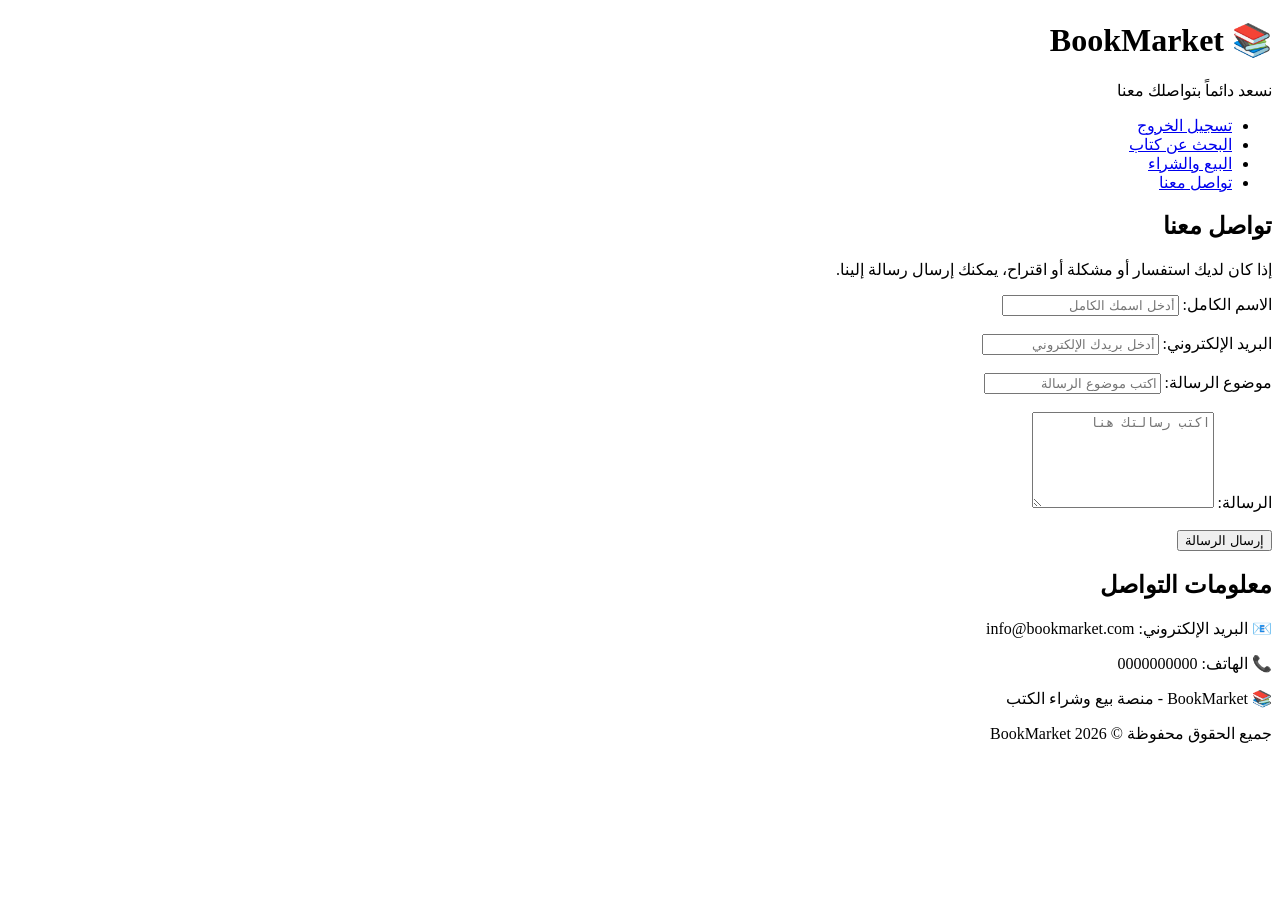
==== contact.html @ 8e4824c9 "Add files via upload" ====
<!DOCTYPE html>
<html lang="ar" dir="rtl">

<head>
    <meta charset="UTF-8">
    <meta name="viewport" content="width=device-width, initial-scale=1.0">
    <meta name="description" content="تواصل مع إدارة منصة بيع وشراء الكتب">
    <title>تواصل معنا | BookMarket</title>
   <link rel="stylesheet" href="Css/style.css"> 
</head>

<body>

    <!-- رأس الصفحة -->
    <header>
        <h1>📚 BookMarket</h1>
        <p>نسعد دائماً بتواصلك معنا</p>
    </header>

    <!-- شريط التنقل -->
    <nav>
        <ul>
            <li><a href="index.html">تسجيل الخروج</a></li>
            <li><a href="search.html">البحث عن كتاب</a></li>
            <li><a href="market.html">البيع والشراء</a></li>
            <li><a href="contact.html">تواصل معنا</a></li>
        </ul>
    </nav>

    <!-- المحتوى الرئيسي -->
    <main>

        <section>

            <h2>تواصل معنا</h2>

            <p>
                إذا كان لديك استفسار أو مشكلة أو اقتراح،
                يمكنك إرسال رسالة إلينا.
            </p>

            <form action="contact.php" method="post">

                <!-- الاسم -->
                <div>
                    <label for="name">الاسم الكامل:</label>

                    <input
                        type="text"
                        id="name"
                        name="name"
                        placeholder="أدخل اسمك الكامل"
                        required>
                </div>

                <br>

                <!-- البريد الإلكتروني -->
                <div>
                    <label for="email">البريد الإلكتروني:</label>

                    <input
                        type="email"
                        id="email"
                        name="email"
                        placeholder="أدخل بريدك الإلكتروني"
                        required>
                </div>

                <br>

                <!-- موضوع الرسالة -->
                <div>
                    <label for="subject">موضوع الرسالة:</label>

                    <input
                        type="text"
                        id="subject"
                        name="subject"
                        placeholder="اكتب موضوع الرسالة"
                        required>
                </div>

                <br>

                <!-- نص الرسالة -->
                <div>
                    <label for="message">الرسالة:</label>

                    <textarea
                        id="message"
                        name="message"
                        rows="6"
                        placeholder="اكتب رسالتك هنا"
                        required></textarea>
                </div>

                <br>

                <button type="submit">
                    إرسال الرسالة
                </button>

            </form>

        </section>

        <!-- معلومات التواصل -->
        <section>

            <h2>معلومات التواصل</h2>

            <p>📧 البريد الإلكتروني: info@bookmarket.com</p>

            <p>📞 الهاتف: 0000000000</p>

            <p>📚 BookMarket - منصة بيع وشراء الكتب</p>

        </section>

    </main>

    <!-- تذييل الصفحة -->
    <footer>
        <p>جميع الحقوق محفوظة © 2026 BookMarket</p>
    </footer>
  <script src="js/script.js"></script>

</body>
</html>
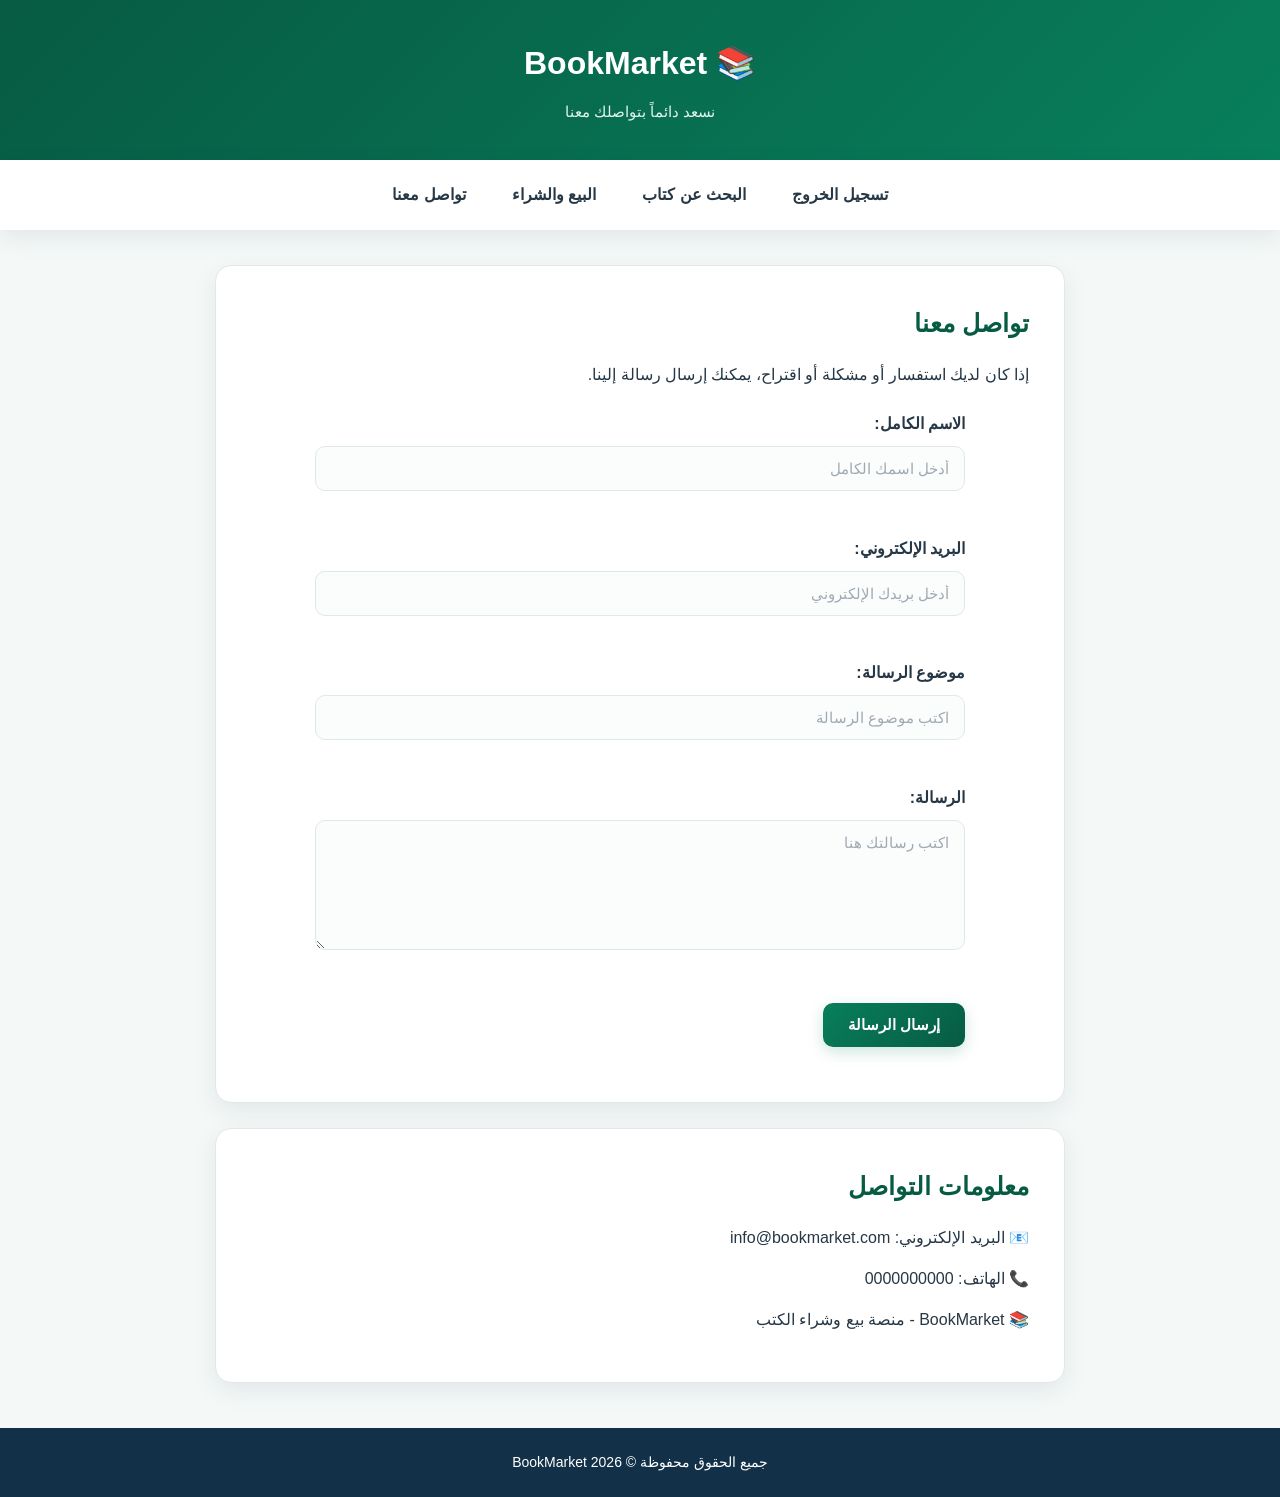
==== commit baccb0fa: "Fix stylesheet link in contact.html" ====
--- a/contact.html
+++ b/contact.html
@@ -7,7 +7,7 @@
     <meta name="viewport" content="width=device-width, initial-scale=1.0">
     <meta name="description" content="تواصل مع إدارة منصة بيع وشراء الكتب">
     <title>تواصل معنا | BookMarket</title>
-   <link rel="stylesheet" href="Css/style.css"> 
+   <link rel="stylesheet" href="style.css"> 
 </head>
 
 <body>
--- a/style.css
+++ b/style.css
@@ -0,0 +1,392 @@
+
+/* =====================================
+   BOOKMARKET - GLOBAL DESIGN
+   ===================================== */
+
+/* 1. الألوان والإعدادات العامة */
+
+:root {
+    --primary: #087f5b;
+    --primary-dark: #075b43;
+    --primary-light: #e7f5ef;
+
+    --secondary: #f4b942;
+    --background: #f4f8f7;
+    --white: #ffffff;
+
+    --text: #263746;
+    --muted: #718096;
+    --border: #e0e9e5;
+
+    --shadow: 0 8px 25px rgba(18, 48, 71, 0.08);
+    --radius: 16px;
+}
+
+/* 2. إعادة ضبط العناصر */
+
+* {
+    margin: 0;
+    padding: 0;
+    box-sizing: border-box;
+}
+
+html {
+    scroll-behavior: smooth;
+}
+
+body {
+    font-family: Tahoma, Arial, sans-serif;
+    direction: rtl;
+    background: var(--background);
+    color: var(--text);
+    line-height: 1.8;
+    min-height: 100vh;
+}
+
+/* 3. رأس الصفحات */
+
+header {
+    background: linear-gradient(
+        135deg,
+        var(--primary-dark),
+        var(--primary)
+    );
+
+    color: var(--white);
+    text-align: center;
+    padding: 35px 15px;
+    box-shadow: var(--shadow);
+}
+
+header h1 {
+    font-size: 32px;
+    font-weight: bold;
+    margin-bottom: 5px;
+}
+
+header p {
+    font-size: 15px;
+    color: #e1f5ed;
+}
+
+/* 4. شريط التنقل */
+
+nav {
+    background: var(--white);
+    padding: 12px 15px;
+    box-shadow: var(--shadow);
+    position: sticky;
+    top: 0;
+    z-index: 100;
+}
+
+nav ul {
+    display: flex;
+    justify-content: center;
+    align-items: center;
+    flex-wrap: wrap;
+    gap: 12px;
+    list-style: none;
+}
+
+nav ul li a {
+    display: inline-block;
+    text-decoration: none;
+    color: var(--text);
+    font-weight: bold;
+    padding: 9px 17px;
+    border-radius: 10px;
+    transition: 0.3s;
+}
+
+nav ul li a:hover {
+    background: var(--primary);
+    color: var(--white);
+    box-shadow: 0 0 15px rgba(8, 127, 91, 0.35);
+}
+
+/* 5. المحتوى الرئيسي */
+
+main {
+    width: 92%;
+    max-width: 1150px;
+    margin: 35px auto;
+}
+
+/* 6. الأقسام والبطاقات */
+
+section {
+    background: var(--white);
+    padding: 30px;
+    margin-bottom: 25px;
+    border-radius: var(--radius);
+    box-shadow: var(--shadow);
+    border: 1px solid var(--border);
+}
+
+section h2 {
+    color: var(--primary-dark);
+    font-size: 25px;
+    margin-bottom: 15px;
+}
+
+section h3 {
+    color: var(--primary);
+    margin-bottom: 10px;
+}
+
+section p {
+    margin-bottom: 12px;
+}
+
+/* 7. النماذج وحقول الإدخال */
+
+form {
+    width: 100%;
+    max-width: 650px;
+    margin: 20px auto;
+}
+
+form div {
+    margin-bottom: 15px;
+}
+
+label {
+    display: block;
+    font-weight: bold;
+    margin-bottom: 7px;
+    color: var(--text);
+}
+
+input,
+select,
+textarea {
+    width: 100%;
+    padding: 13px 15px;
+    border: 1px solid var(--border);
+    border-radius: 10px;
+    background: #fbfdfc;
+    color: var(--text);
+    font-family: inherit;
+    font-size: 15px;
+    outline: none;
+    transition: 0.3s;
+}
+
+input:focus,
+select:focus,
+textarea:focus {
+    border-color: var(--primary);
+    background: var(--white);
+    box-shadow: 0 0 0 4px rgba(8, 127, 91, 0.10);
+}
+
+input::placeholder,
+textarea::placeholder {
+    color: #a0aab2;
+}
+
+textarea {
+    resize: vertical;
+}
+
+input[type="checkbox"] {
+    width: auto;
+    accent-color: var(--primary);
+    margin-left: 8px;
+}
+
+input[type="file"] {
+    background: var(--primary-light);
+}
+
+/* 8. الأزرار المضيئة */
+
+button {
+    background: linear-gradient(
+        135deg,
+        var(--primary),
+        var(--primary-dark)
+    );
+
+    color: var(--white);
+    border: none;
+    padding: 13px 25px;
+    border-radius: 10px;
+    font-family: inherit;
+    font-size: 15px;
+    font-weight: bold;
+    cursor: pointer;
+    transition: 0.3s;
+    box-shadow: 0 5px 15px rgba(8, 127, 91, 0.20);
+}
+
+button:hover {
+    transform: translateY(-3px);
+    box-shadow: 0 0 20px rgba(8, 127, 91, 0.45);
+}
+
+button:active {
+    transform: scale(0.97);
+}
+
+/* 9. الروابط */
+
+a {
+    color: var(--primary);
+    font-weight: bold;
+    text-decoration: none;
+    transition: 0.3s;
+}
+
+a:hover {
+    color: var(--primary-dark);
+    text-decoration: underline;
+}
+
+/* 10. الكتب المعروضة */
+
+article {
+    background: #fbfdfc;
+    border: 1px solid var(--border);
+    border-radius: 13px;
+    padding: 20px;
+    margin: 18px 0;
+    transition: 0.3s;
+}
+
+article:hover {
+    transform: translateY(-4px);
+    box-shadow: var(--shadow);
+    border-color: var(--primary);
+}
+
+article h3 {
+    font-size: 19px;
+}
+
+/* 11. القوائم */
+
+section ul {
+    padding-right: 25px;
+}
+
+section ul li {
+    padding: 5px 0;
+}
+
+/* 12. الخطوط الفاصلة */
+
+hr {
+    border: none;
+    border-top: 1px solid var(--border);
+    margin: 20px 0;
+}
+
+/* 13. تذييل الصفحات */
+
+footer {
+    background: #123047;
+    color: var(--white);
+    text-align: center;
+    padding: 22px 15px;
+    margin-top: 45px;
+}
+
+footer p {
+    margin: 0;
+    font-size: 14px;
+}
+
+/* 14. تصميم صفحة تسجيل الدخول وإنشاء الحساب */
+
+body:has(form) main {
+    max-width: 850px;
+}
+
+body:has(form) section {
+    padding: 35px;
+}
+
+/* 15. تصميم صفحة البحث */
+
+input[type="search"] {
+    border: 2px solid var(--border);
+}
+
+/* 16. تصميم صفحة البيع والشراء */
+
+input[type="number"] {
+    direction: rtl;
+}
+
+/* 17. تصميم الهواتف والأجهزة اللوحية */
+
+@media (max-width: 768px) {
+
+    header {
+        padding: 25px 12px;
+    }
+
+    header h1 {
+        font-size: 25px;
+    }
+
+    nav {
+        position: static;
+    }
+
+    nav ul {
+        gap: 5px;
+    }
+
+    nav ul li a {
+        padding: 8px 10px;
+        font-size: 13px;
+    }
+
+    main {
+        width: 94%;
+        margin: 20px auto;
+    }
+
+    section {
+        padding: 20px;
+    }
+
+    section h2 {
+        font-size: 21px;
+    }
+
+    body:has(form) section {
+        padding: 20px;
+    }
+
+    button {
+        width: 100%;
+    }
+}
+
+/* 18. تصميم الشاشات الصغيرة جداً */
+
+@media (max-width: 380px) {
+
+    header h1 {
+        font-size: 21px;
+    }
+
+    nav ul li a {
+        font-size: 12px;
+        padding: 7px;
+    }
+
+    section {
+        padding: 15px;
+    }
+
+    input,
+    select,
+    textarea {
+        font-size: 14px;
+    }
+}
